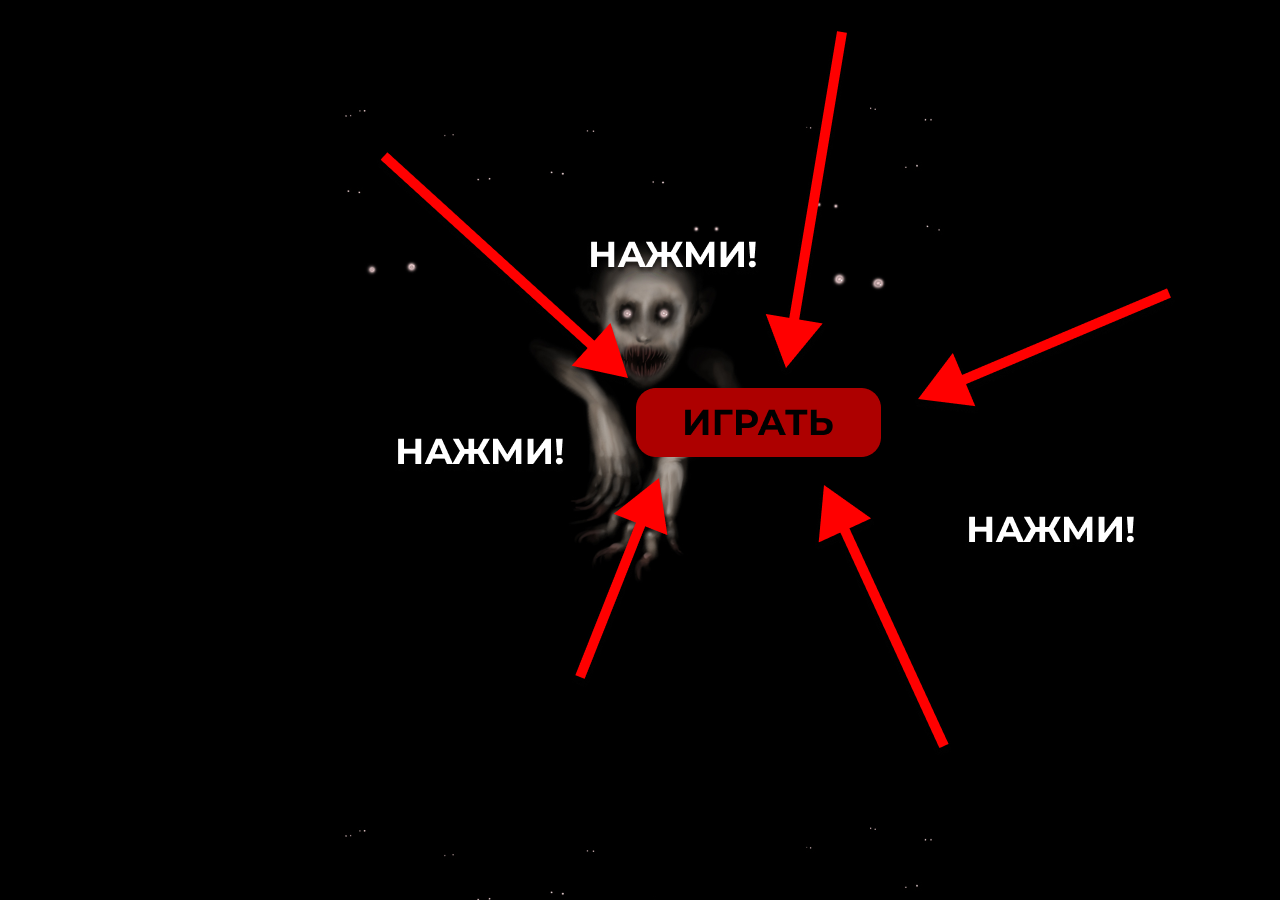
==== index.html @ b36cd4c8 "Add files via upload" ====
<!DOCTYPE html>
<html lang="en">
<head>
    <meta charset="UTF-8">
    <meta http-equiv="X-UA-Compatible" content="IE=edge">
    <link rel="stylesheet" href="main.css">
    <meta name="viewport" content="width=device-width, initial-scale=1.0">
    <title>Strah</title>
</head>
<body>
    <audio autoplay>
        <source src = "sekret-strashnye-zvuki.mp3"></source>
    </audio>
   
    <div class = "btn1">
    <a href = "index2.html">
    <img src = "Group 1.png" alt="кнопка">
    
    
    <div class = "arrows">
        <img src = "Group 2.png">
    </a>
    </div>
    </div>
</body>
</html>
---- main.css ----
body
{
    min-width: 1200px;
    background-size: 100%;
   background-image: url('strah.jpeg')
   
}
.btn1
{
   
position: absolute;
margin-left: 628px;
margin-top: 380px;
      
}
.arrows
{
position: absolute;
margin-top: -430px;
margin-left: -260px;
padding: 0px;
}
.audio 
{
    margin-top: 20px;

}
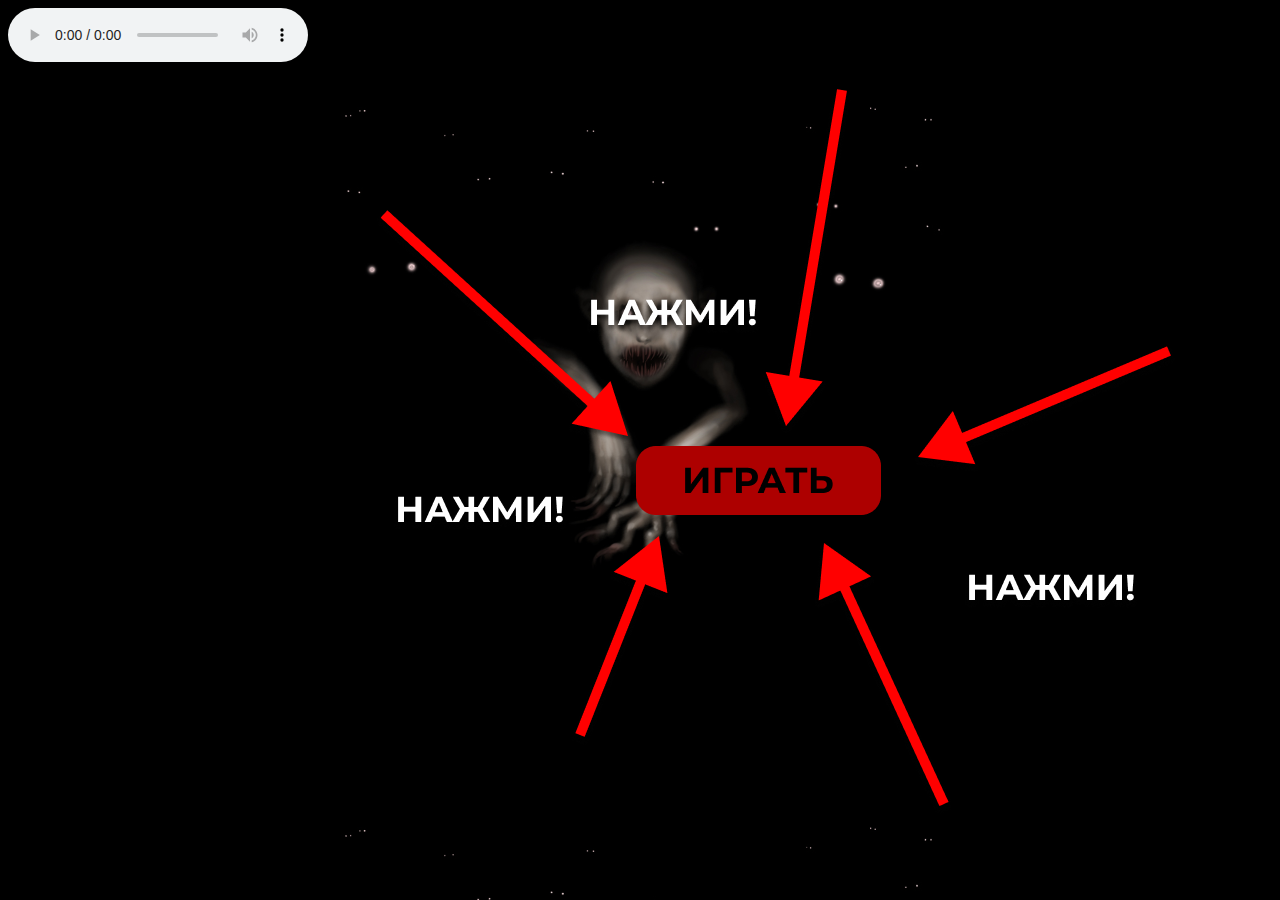
==== commit 856cb639: "Update index.html" ====
--- a/index.html
+++ b/index.html
@@ -8,7 +8,7 @@
     <title>Strah</title>
 </head>
 <body>
-    <audio autoplay>
+    <audio controls autoplay>
         <source src = "sekret-strashnye-zvuki.mp3"></source>
     </audio>
    
@@ -23,4 +23,4 @@
     </div>
     </div>
 </body>
-</html>+</html>
